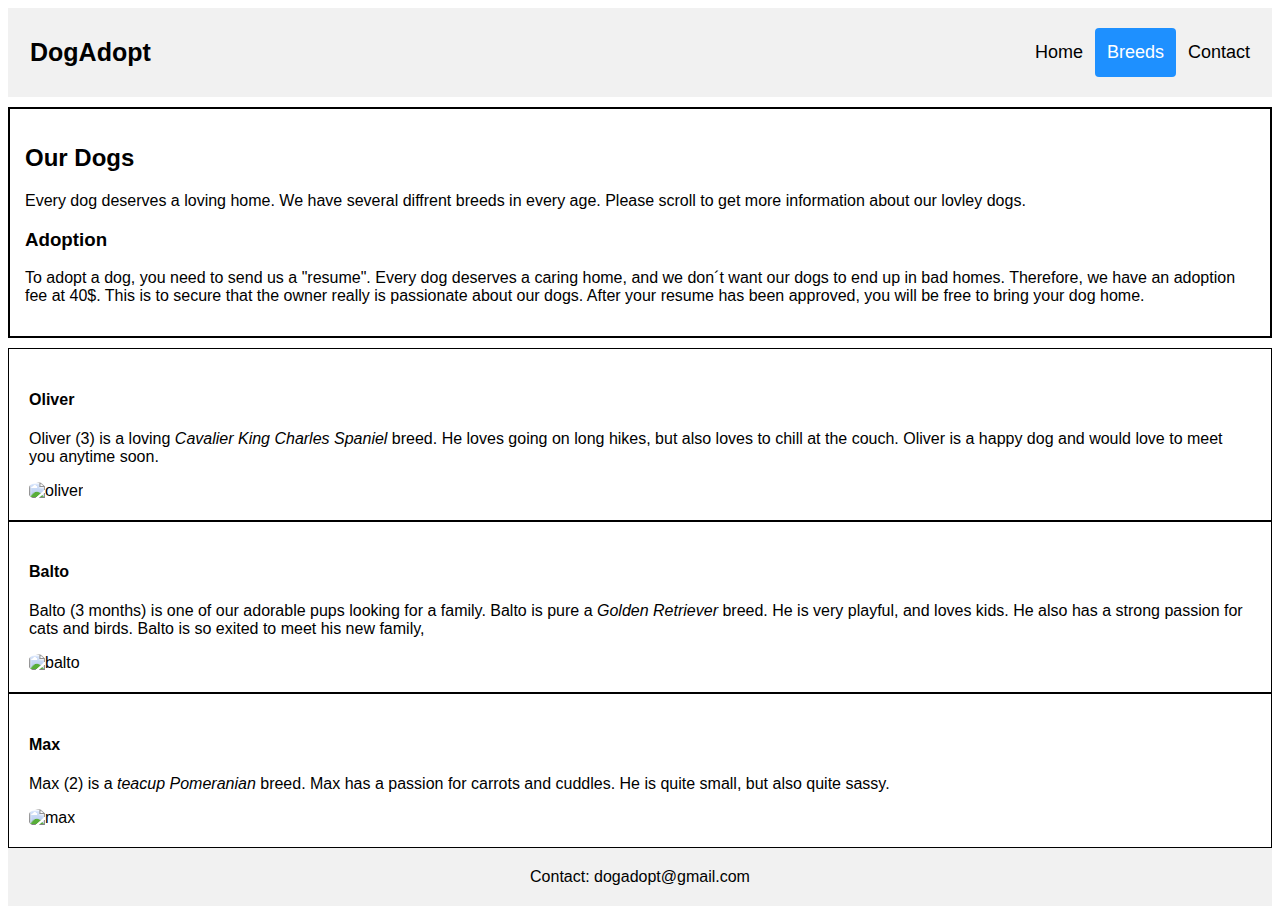
==== about.html @ 4161dabb "Add files via upload" ====
<!DOCTYPE html>
<html lang="en">
<head>
    <meta charset="UTF-8">
    <meta name="viewport" content="width=device-width, initial-scale=1.0">
    <title>Breeds</title>
    <link rel="stylesheet" href="stylesheet.css">
    <style>
   body{
    background-color: white;
    color: black;
    font-family: 'Trebuchet MS', 'Lucida Sans Unicode', 'Lucida Grande', 'Lucida Sans', Arial, sans-serif;
}    
    </style>
</head>


<body>
  <div class="header">
    <a href="Index.html" class="logo">DogAdopt</a>
     <div class="header-right">
        <a href="Index.html">Home</a>
        <a class="active" href="about.html">Breeds</a>
        <a href="contact.html">Contact</a>
     </div>
  </div> 
 

    <div class="about">
      <h2> Our Dogs</h2>
      <p> Every dog deserves a loving home. We have several diffrent breeds in every age. Please scroll to get more information about our lovley dogs.
        </p>
        <h3>Adoption</h3>
        <p>To adopt a dog, you need to send us a "resume". Every dog deserves a caring home, and we don´t want our dogs to end up in bad homes. Therefore, we have an adoption fee at 40$. This is to secure that the owner really is passionate about our dogs. After your resume has been approved, you will be free to bring your dog home.</p>
    </div> 

    <section class="oliver">
        <h4>Oliver</h4>
        <p>Oliver (3) is a loving <em>Cavalier King Charles Spaniel</em> breed. He loves going on long hikes, but also loves to chill at the couch. Oliver is a happy dog and would love to meet you anytime soon.</p>
        <img src="Images/Oliver2.jpg" alt="oliver" height="200" width="250" style="border-radius: 30%;">
    </section>

    <section class="balto">
        <h4>Balto</h4>
        <p>Balto (3 months) is one of our adorable pups looking for a family. Balto is pure a <em>Golden Retriever </em> breed. He is very playful, and loves kids. He also has a strong passion for cats and birds. Balto is so exited to meet his new family, </p>
        <img src="Images/Balto.jpg" alt="balto" height="200" width="250" style="border-radius: 30%;">
    </section>

    <section class="max">
        <h4>Max</h4>
        <p>Max (2) is a <em>teacup Pomeranian</em> breed. Max has a passion for carrots and cuddles. He is quite small, but also quite sassy.</p>
        <img src="Images/Max.jpg" alt="max" height="200" width="250" style="border-radius: 30%;">
    </section>

    <div class="footer">
        <footer>Contact: dogadopt@gmail.com</footer>
    </div>
</body>
</html>
---- stylesheet.css ----
.header {
    overflow: hidden;
    background-color: #f1f1f1;
    padding: 20px 10px;
  }
  
  .header a {
    float: left;
    color: black;
    text-align: center;
    padding: 12px;
    text-decoration: none;
    font-size: 18px;
    line-height: 25px;
    border-radius: 4px;
  }
  

  .header a.logo {
    font-size: 25px;
    font-weight: bold;
  }


  .header a:hover {
    background-color: #ddd;
    color: black;
  }
  
  
  .header a.active {
    background-color: dodgerblue;
    color: white;
  }
  

  .header-right {
    float: right;
  }
  
  /* Add media queries for responsiveness - when the screen is 500px wide or less, stack the links on top of each other */
  @media screen and (max-width: 500px) {
    .header a {
      float: none;
      display: block;
      text-align: left;
    }
    .header-right {
      float: none;
    }
  }

  


  .introduction{
      margin: 10px;
      margin-left: auto;
      margin-right: auto;
      padding: 15px;
      border: 2px solid black;
      
  }

  .about{
    margin: 10px;
    margin-left: auto;
    margin-right: auto;
    padding: 15px;
    border: 2px solid black;
  }


.slideshow-container {
    max-width: 100%;
    position: relative;
    margin: 0 0 0 0;
    padding: 0px;
    
  }
  
  .dog1{
    width: 100%;
    height: 400px;
    background-repeat: no-repeat;
    background-size: cover;
    border: 1px solid black;
  }

  .dog2{
    width: 100%;
    height: 400px;
    background-repeat: no-repeat;
    background-size: contain;
    border: 1px solid black;
  }

  .dog3{
    width: 100%;
    height: 400px;
    background-repeat: no-repeat;
    background-size: contain;
    border: 1px solid black;
  }
  

  
  
  .numbertext {
    color: black;
    font-size: 12px;
    padding: 8px 12px;
    position: absolute;
    top: 0;
  }
  
  
  .active {
    background-color: #717171;
  }
  
  
  .fade {
    -webkit-animation-name: fade;
    -webkit-animation-duration: 5s;
    animation-name: fade;
    animation-duration: 5s;
  }
  
  @-webkit-keyframes fade {
    from {opacity: .4} 
    to {opacity: 1}
  }
  
  @keyframes fade {
    from {opacity: .4} 
    to {opacity: 1}
  }

  
@media only screen and (max-width: 300px) {
    .text {font-size: 11px}
  }
  .footer{
    background-color: #f1f1f1;
    padding: 20px;
    text-align: center;
  }


  .oliver{
      padding: 20px;
      margin-left: auto;
      border: 1px solid black;
      background-color: white;

  }
  .balto{
      padding: 20px;
      margin-left: auto;
      border: 1px solid black;
      background-color:white;
  }

  .max{
      padding: 20px;
      margin-left: auto;
      border: 1px solid black;
      background-color: white;
      
  }

  input[type=text], select, textarea {
    width: 100%;
    padding: 12px;
    border: 1px solid #ccc;
    border-radius: 4px;
    box-sizing: border-box;
    margin-top: 6px;
    margin-bottom: 16px;
    resize: vertical;
  }
  
  input[type=submit] {
    background-color: dodgerblue;
    color: white;
    padding: 12px 20px;
    border: none;
    border-radius: 4px;
    cursor: pointer;
  }
  
  input[type=submit]:hover {
    background-color:dodgerblue;
  }
  
  .container {
    border-radius: 5px;
    background-color: #f2f2f2;
    padding: 20px;
  }
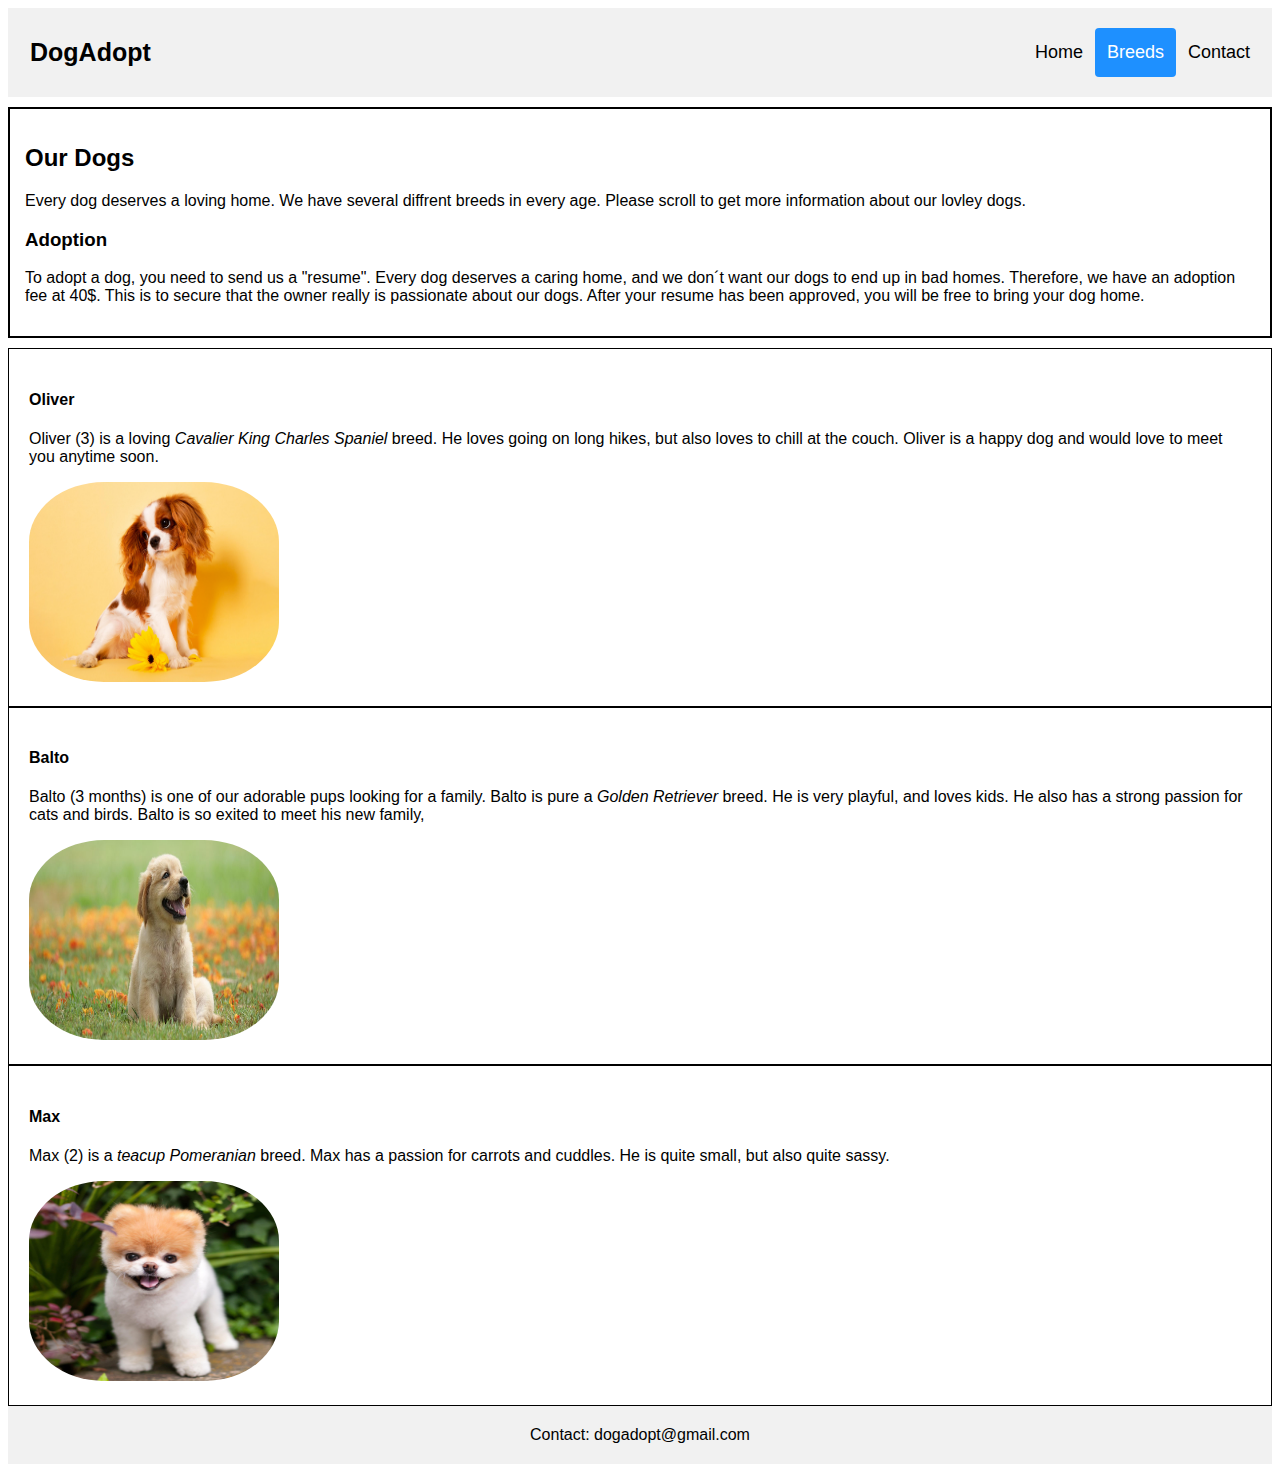
==== commit 3c8511d4: "Update about.html" ====
--- a/about.html
+++ b/about.html
@@ -17,9 +17,9 @@
 
 <body>
   <div class="header">
-    <a href="Index.html" class="logo">DogAdopt</a>
+    <a href="index.html" class="logo">DogAdopt</a>
      <div class="header-right">
-        <a href="Index.html">Home</a>
+        <a href="index.html">Home</a>
         <a class="active" href="about.html">Breeds</a>
         <a href="contact.html">Contact</a>
      </div>
@@ -56,4 +56,4 @@
         <footer>Contact: dogadopt@gmail.com</footer>
     </div>
 </body>
-</html>+</html>
